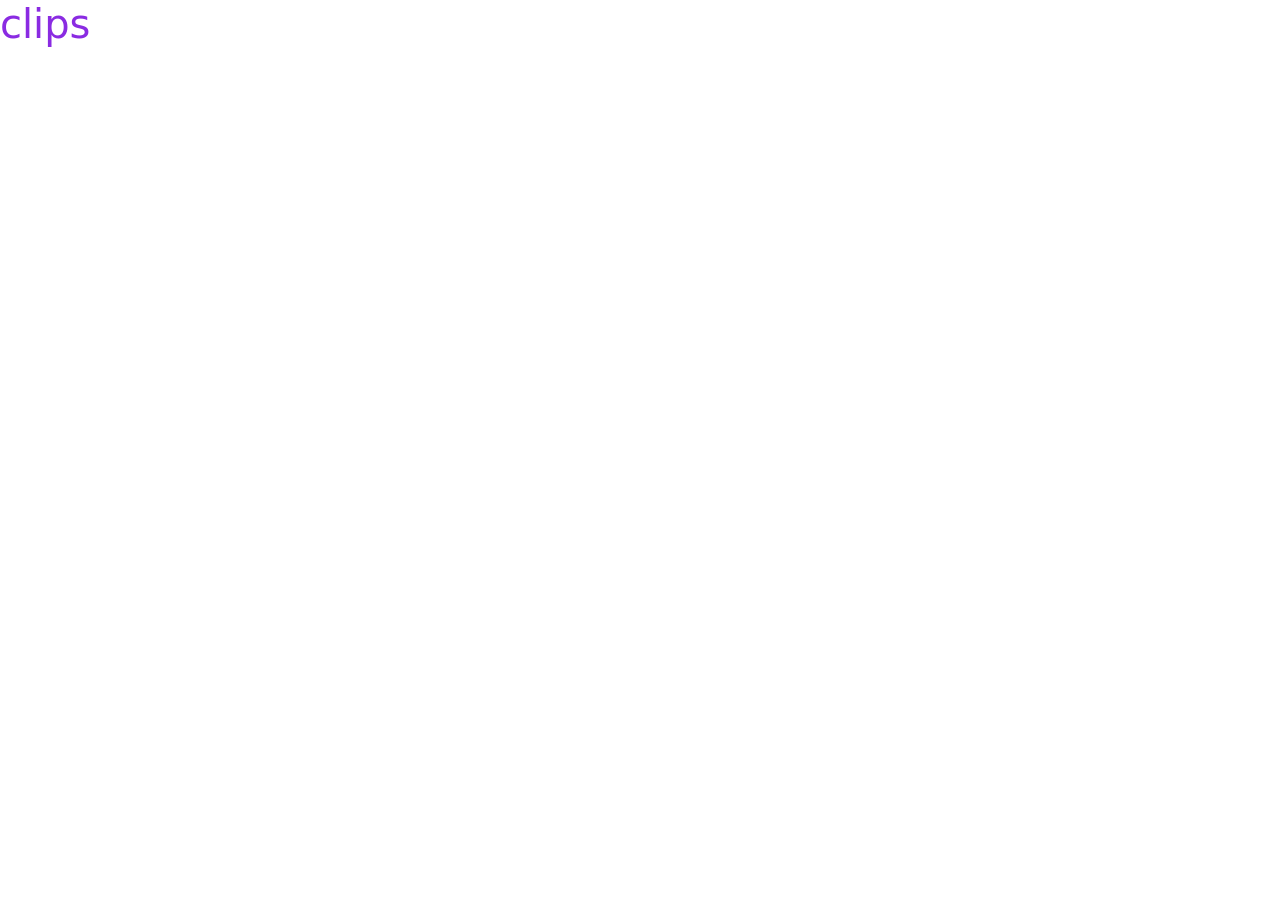
==== clips/index.html @ 9c34f591 "projectstart" ====
<!DOCTYPE html>
<html lang="en">

<head>
    <meta charset="UTF-8">
    <meta name="viewport" content="width=device-width, initial-scale=1.0">
    <title>Isabela Torkamboor</title>
    <meta name="description" content="Text goes here.">
    <link href="https://cdn.jsdelivr.net/npm/bootstrap@5.3.8/dist/css/bootstrap.min.css" rel="stylesheet"
        integrity="sha384-sRIl4kxILFvY47J16cr9ZwB07vP4J8+LH7qKQnuqkuIAvNWLzeN8tE5YBujZqJLB" crossorigin="anonymous">
    <link rel="stylesheet" href="../site/css/style.css">
    <script src="https://cdn.jsdelivr.net/npm/@popperjs/core@2.11.8/dist/umd/popper.min.js"
        integrity="sha384-I7E8VVD/ismYTF4hNIPjVp/Zjvgyol6VFvRkX/vR+Vc4jQkC+hVqc2pM8ODewa9r"
        crossorigin="anonymous"></script>
    <script src="https://cdn.jsdelivr.net/npm/bootstrap@5.3.8/dist/js/bootstrap.min.js"
        integrity="sha384-G/EV+4j2dNv+tEPo3++6LCgdCROaejBqfUeNjuKAiuXbjrxilcCdDz6ZAVfHWe1Y"
        crossorigin="anonymous"></script>
</head>

<body>
    <h1>clips</h1>
</body>

</html>
---- site/css/style.css ----
h1{
    color: blueviolet;
}
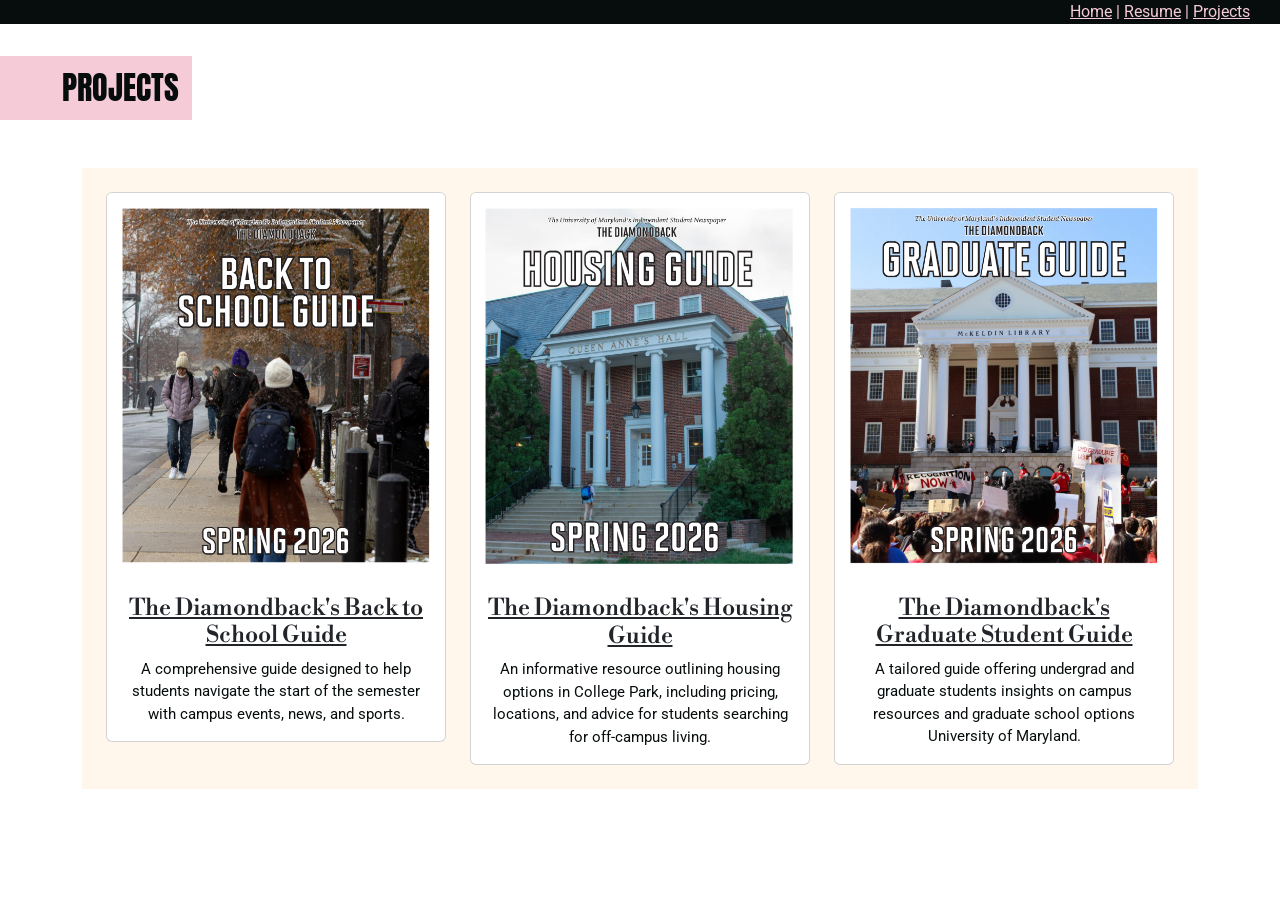
==== commit 8abba61a: "99%" ====
--- a/clips/index.html
+++ b/clips/index.html
@@ -5,7 +5,17 @@
     <meta charset="UTF-8">
     <meta name="viewport" content="width=device-width, initial-scale=1.0">
     <title>Isabela Torkamboor</title>
-    <meta name="description" content="Text goes here.">
+    <meta name="description"
+        content="Hi, I'm Isabela. I'm a sophomore journalism major at the University of Maryland with a passion for writing articles, designing spreads, government, and business.">
+    <link rel="preconnect" href="https://fonts.googleapis.com">
+    <link rel="preconnect" href="https://fonts.gstatic.com" crossorigin>
+    <link
+        href="https://fonts.googleapis.com/css2?family=Anton&family=Newsreader:ital,opsz,wght@0,6..72,200..800;1,6..72,200..800&display=swap"
+        rel="stylesheet">
+    <link href="https://fonts.googleapis.com/css2?family=Libre+Bodoni:ital,wght@0,400..700;1,400..700&display=swap"
+        rel="stylesheet">
+    <link href="https://fonts.googleapis.com/css2?family=Roboto:ital,wght@0,100..900;1,100..900&display=swap"
+        rel="stylesheet">
     <link href="https://cdn.jsdelivr.net/npm/bootstrap@5.3.8/dist/css/bootstrap.min.css" rel="stylesheet"
         integrity="sha384-sRIl4kxILFvY47J16cr9ZwB07vP4J8+LH7qKQnuqkuIAvNWLzeN8tE5YBujZqJLB" crossorigin="anonymous">
     <link rel="stylesheet" href="../site/css/style.css">
@@ -18,7 +28,66 @@
 </head>
 
 <body>
-    <h1>clips</h1>
+    <div class="navigation">
+        <nav>
+            <a href="../">Home</a> |
+            <a href="../resume/">Resume</a> |
+            <a href="#">Projects</a> 
+        </nav>
+    </div>
+    <h2>Projects</h2>
+    <div class="container my-5">
+        <div class="cream-box p-4">
+            <div class="row g-4">
+
+                <!-- Proj 1 -->
+                <div class="col-md-4">
+                    <div class="card">
+                        <a href="https://dbknews.com/2026/01/29/spring-2026-back-to-school-guide/" target="_blank">
+                            <img src="/site/img/Diamond1.png" class="card-img-top" alt="Back to School Guide">
+                        </a>
+                        <div class="card-body">
+                            <h3 class="card-title">The Diamondback's Back to School Guide</h3>
+                            <p class="card-text">
+                                A comprehensive guide designed to help students navigate the start of the semester with campus events, news, and sports.
+                            </p>
+                        </div>
+                    </div>
+                </div>
+
+                <!-- Proj 2 -->
+                <div class="col-md-4">
+                    <div class="card">
+                        <a href="https://dbknews.com/2026/02/15/housing-guide-college-park-umd/" target="_blank">
+                            <img src="/site/img/Diamond2.png" class="card-img-top" alt="Housing Guide">
+                        </a>
+                        <div class="card-body">
+                            <h3 class="card-title">The Diamondback's Housing Guide</h3>
+                            <p class="card-text">
+                                An informative resource outlining housing options in College Park, including pricing, locations, and advice for students searching for off-campus living.
+                            </p>
+                        </div>
+                    </div>
+                </div>
+
+                <!-- Proj 3 -->
+                <div class="col-md-4">
+                    <div class="card">
+                        <a href="https://dbknews.com/2026/02/23/spring-graduate-student-guide-2026/" target="_blank">
+                            <img src="/site/img/Diamond3.png" class="card-img-top" alt="Graduate Student Guide">
+                        </a>
+                        <div class="card-body">
+                            <h3 class="card-title">The Diamondback's Graduate Student Guide</h3>
+                            <p class="card-text">
+                               A tailored guide offering undergrad and graduate students insights on campus resources and graduate school options University of Maryland.
+                            </p>
+                        </div>
+                    </div>
+                </div>
+
+            </div>
+        </div>
+    </div>
 </body>
 
 </html>
--- a/site/css/style.css
+++ b/site/css/style.css
@@ -1,3 +1,155 @@
-h1{
-    color: blueviolet;
+/*
+Pink: f5cbd7
+Black: 070d0d
+Cream: fff7ec
+Brown: 442f2a
+ */
+
+.anton-regular {
+    font-family: "Anton", sans-serif;
+    font-weight: 400;
+    font-style: normal;
+}
+
+
+.libre-bodoni-<uniquifier> {
+    font-family: "Libre Bodoni", serif;
+    font-optical-sizing: auto;
+    font-weight: <weight>;
+    font-style: normal;
+}
+
+
+.roboto-<uniquifier> {
+    font-family: "Roboto", sans-serif;
+    font-optical-sizing: auto;
+    font-weight: <weight>;
+    font-style: normal;
+    font-variation-settings:
+        "wdth" 100;
+}
+
+.navigation {
+    background-color: #070d0d;
+    color: #f5cbd7;
+    text-align: right;
+    padding-right: 30px;
+    font-family: "Roboto", sans-serif;
+    font-optical-sizing: auto;
+    font-weight: <weight>;
+    font-style: normal;
+    font-variation-settings:
+        "wdth" 100;
+}
+
+.navigation a {
+    color: #f5cbd7;
+}
+
+
+header {
+    background-color: #070d0d;
+    color: #f5cbd7;
+    font-family: "Anton", sans-serif;
+    font-weight: 400;
+    font-style: normal;
+    text-transform: uppercase;
+    padding-top: 1em;
+    font-size: 70px;
+    text-indent: 15px;
+}
+
+h1 {
+    color: #442f2a;
+    font-family: "Libre Bodoni", serif;
+    font-optical-sizing: auto;
+    font-weight: <weight>;
+    font-style: normal;
+}
+
+p {
+    font-family: "Roboto", sans-serif;
+    font-optical-sizing: auto;
+    font-weight: <weight>;
+    font-style: normal;
+    font-variation-settings:
+        "wdth" 100;
+}
+
+main {
+    margin-top: 2em;
+    margin-left: 3em;
+    margin-right: 3em;
+    margin-bottom: 2em;
+    padding-bottom: 20em;
+}
+
+.intro {
+    display: flex;
+    gap: 40px;
+    padding: 40px;
+}
+
+.intro img {
+    width: 200px;
+    height: auto;
+    margin-left: 40px;
+}
+
+.intro-text {
+    max-width: 500px;
+}
+
+.cream-box {
+  background-color: #fff7ec;
+  padding: 20px;
+}
+
+h2 {
+    background-color: #f5cbd7;
+    color: #070d0d;
+    font-family: "Anton", sans-serif;
+    text-transform: uppercase;
+    width: 2in;             
+    padding: 0.4em;
+    margin-top: 1em;
+    text-align: right;     
+}
+
+.resume-header {
+    font-family: "Libre Bodoni", serif;
+    font-size: 20px;
+    font-weight: 500;
+    border-bottom: 1px solid #f5cbd7;
+    padding-bottom: 4px;
+    color: #442f2a;
+    background-color: #fff7ec;
+}
+
+.resume-details {
+    font-family: "Roboto", sans-serif;
+    margin-top: 8px;
+    padding-left: 18px;
+    font-size: 15px;
+    color: #070d0d;
+}
+
+.resume-details li {
+    margin-bottom: 5px;
+}
+
+
+h3 {
+     font-family: "Libre Bodoni", serif;
+     text-align: center;
+     color: #442f2a;
+     font-size: 23px;
+     text-decoration: underline;
+}
+
+.card-text {
+  font-size: 15px;
+  font-family: "Roboto", sans-serif;
+  color: #070d0d;
+  text-align: center;
 }
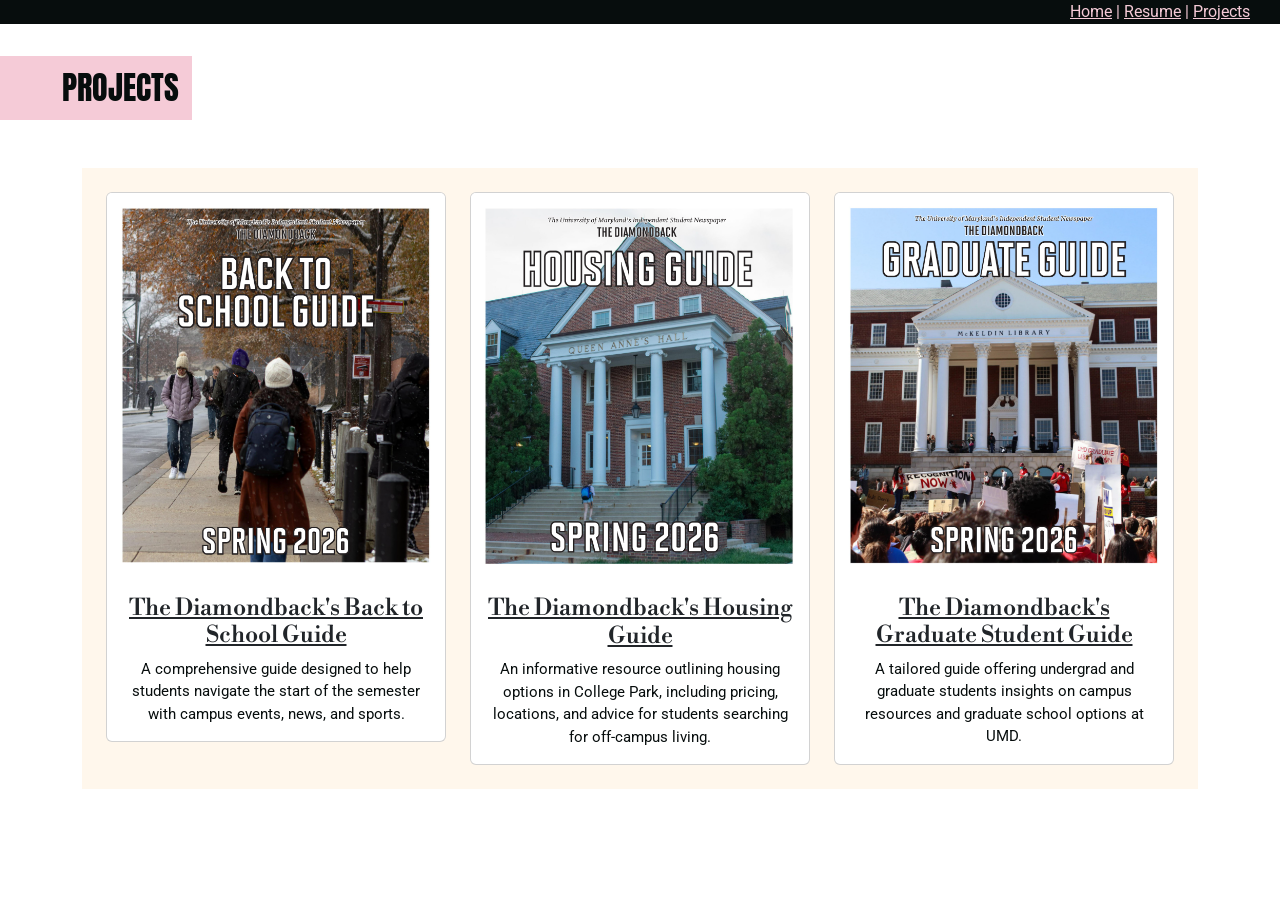
==== commit b05bb020: "done" ====
--- a/clips/index.html
+++ b/clips/index.html
@@ -79,7 +79,7 @@
                         <div class="card-body">
                             <h3 class="card-title">The Diamondback's Graduate Student Guide</h3>
                             <p class="card-text">
-                               A tailored guide offering undergrad and graduate students insights on campus resources and graduate school options University of Maryland.
+                               A tailored guide offering undergrad and graduate students insights on campus resources and graduate school options at UMD.
                             </p>
                         </div>
                     </div>
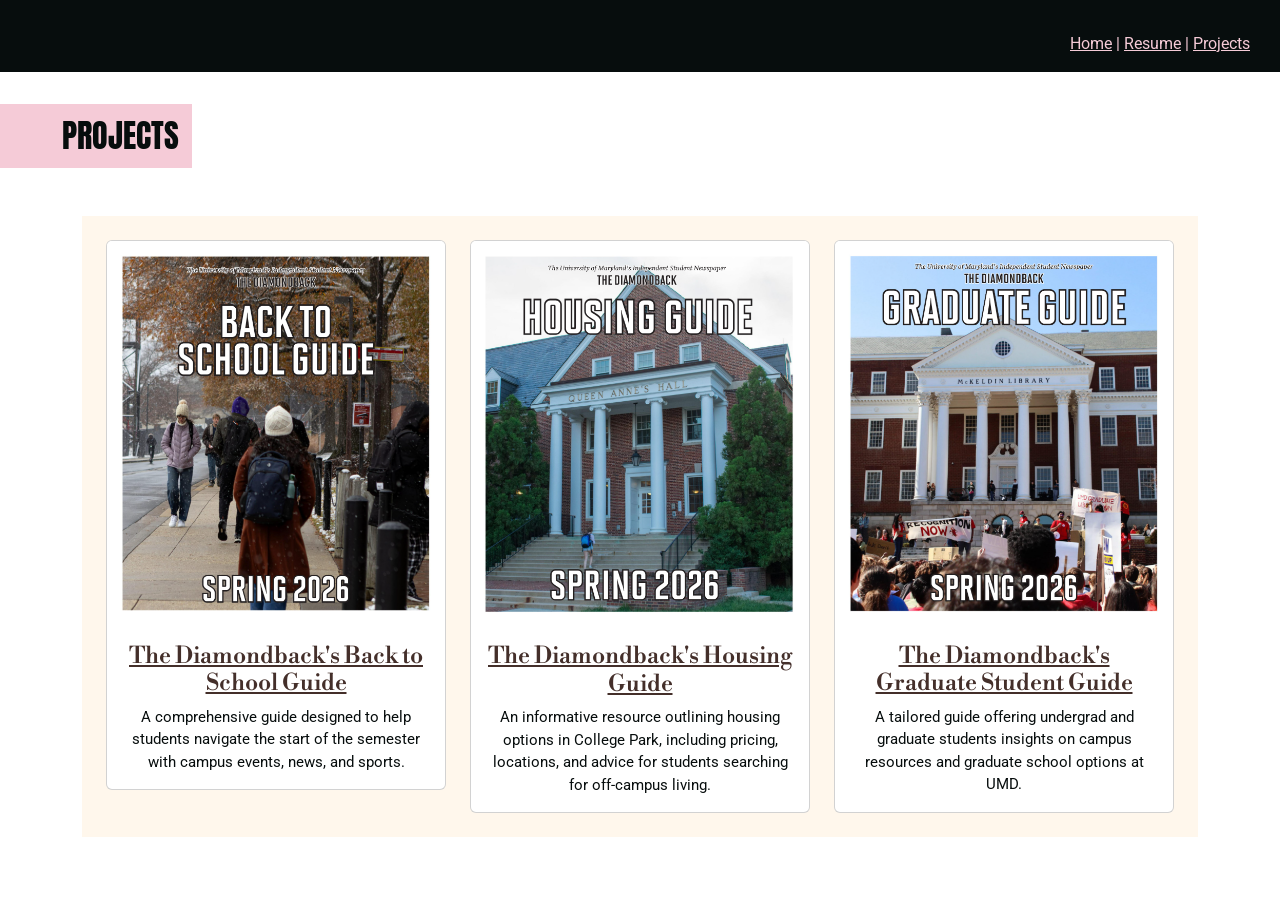
==== commit 3f56ad51: "redo" ====
--- a/clips/index.html
+++ b/clips/index.html
@@ -32,7 +32,7 @@
         <nav>
             <a href="../">Home</a> |
             <a href="../resume/">Resume</a> |
-            <a href="#">Projects</a> 
+            <a href="#">Projects</a>
         </nav>
     </div>
     <h2>Projects</h2>
@@ -44,49 +44,52 @@
                 <div class="col-md-4">
                     <div class="card">
                         <a href="https://dbknews.com/2026/01/29/spring-2026-back-to-school-guide/" target="_blank">
-                            <img src="/site/img/Diamond1.png" class="card-img-top" alt="Back to School Guide">
+                            <img src="/site/img/diamond1.png" class="card-img-top" alt="Back to School Guide">
+                            <div class="card-body">
+                                <h3 class="card-title">The Diamondback's Back to School Guide</h3>
+                                <p class="card-text">
+                                    A comprehensive guide designed to help students navigate the start of the semester
+                                    with campus events, news, and sports.
+                                </p>
                         </a>
-                        <div class="card-body">
-                            <h3 class="card-title">The Diamondback's Back to School Guide</h3>
-                            <p class="card-text">
-                                A comprehensive guide designed to help students navigate the start of the semester with campus events, news, and sports.
-                            </p>
-                        </div>
                     </div>
                 </div>
+            </div>
 
-                <!-- Proj 2 -->
-                <div class="col-md-4">
-                    <div class="card">
-                        <a href="https://dbknews.com/2026/02/15/housing-guide-college-park-umd/" target="_blank">
-                            <img src="/site/img/Diamond2.png" class="card-img-top" alt="Housing Guide">
-                        </a>
+            <!-- Proj 2 -->
+            <div class="col-md-4">
+                <div class="card">
+                    <a href="https://dbknews.com/2026/02/15/housing-guide-college-park-umd/" target="_blank">
+                        <img src="/site/img/diamond2.png" class="card-img-top" alt="Housing Guide">
                         <div class="card-body">
                             <h3 class="card-title">The Diamondback's Housing Guide</h3>
                             <p class="card-text">
-                                An informative resource outlining housing options in College Park, including pricing, locations, and advice for students searching for off-campus living.
+                                An informative resource outlining housing options in College Park, including pricing,
+                                locations, and advice for students searching for off-campus living.
                             </p>
-                        </div>
-                    </div>
+                    </a>
                 </div>
-
-                <!-- Proj 3 -->
-                <div class="col-md-4">
-                    <div class="card">
-                        <a href="https://dbknews.com/2026/02/23/spring-graduate-student-guide-2026/" target="_blank">
-                            <img src="/site/img/Diamond3.png" class="card-img-top" alt="Graduate Student Guide">
-                        </a>
-                        <div class="card-body">
-                            <h3 class="card-title">The Diamondback's Graduate Student Guide</h3>
-                            <p class="card-text">
-                               A tailored guide offering undergrad and graduate students insights on campus resources and graduate school options at UMD.
-                            </p>
-                        </div>
-                    </div>
-                </div>
-
             </div>
         </div>
+
+        <!-- Proj 3 -->
+        <div class="col-md-4">
+            <div class="card">
+                <a href="https://dbknews.com/2026/02/23/spring-graduate-student-guide-2026/" target="_blank">
+                    <img src="/site/img/diamond3.png" class="card-img-top" alt="Graduate Student Guide">
+                    <div class="card-body">
+                        <h3 class="card-title">The Diamondback's Graduate Student Guide</h3>
+                        <p class="card-text">
+                            A tailored guide offering undergrad and graduate students insights on campus resources and
+                            graduate school options at UMD.
+                        </p>
+                </a>
+            </div>
+        </div>
+    </div>
+
+    </div>
+    </div>
     </div>
 </body>
 
--- a/site/css/style.css
+++ b/site/css/style.css
@@ -5,7 +5,7 @@
 Brown: 442f2a
  */
 
-.anton-regular {
+/*.anton-regular {
     font-family: "Anton", sans-serif;
     font-weight: 400;
     font-style: normal;
@@ -27,22 +27,22 @@
     font-style: normal;
     font-variation-settings:
         "wdth" 100;
+}*/
+
+body {
+    font-family: "Roboto", sans-serif;
+    font-size: 16px;
 }
 
-.navigation {
+nav {
     background-color: #070d0d;
     color: #f5cbd7;
+    padding: 2em 2em 1em;
     text-align: right;
     padding-right: 30px;
-    font-family: "Roboto", sans-serif;
-    font-optical-sizing: auto;
-    font-weight: <weight>;
-    font-style: normal;
-    font-variation-settings:
-        "wdth" 100;
 }
 
-.navigation a {
+nav a {
     color: #f5cbd7;
 }
 
@@ -51,29 +51,14 @@
     background-color: #070d0d;
     color: #f5cbd7;
     font-family: "Anton", sans-serif;
-    font-weight: 400;
-    font-style: normal;
     text-transform: uppercase;
-    padding-top: 1em;
-    font-size: 70px;
+    font-size: 4.375em;
     text-indent: 15px;
 }
 
 h1 {
     color: #442f2a;
     font-family: "Libre Bodoni", serif;
-    font-optical-sizing: auto;
-    font-weight: <weight>;
-    font-style: normal;
-}
-
-p {
-    font-family: "Roboto", sans-serif;
-    font-optical-sizing: auto;
-    font-weight: <weight>;
-    font-style: normal;
-    font-variation-settings:
-        "wdth" 100;
 }
 
 main {
@@ -84,25 +69,13 @@
     padding-bottom: 20em;
 }
 
-.intro {
-    display: flex;
-    gap: 40px;
-    padding: 40px;
-}
-
-.intro img {
-    width: 200px;
-    height: auto;
-    margin-left: 40px;
-}
-
-.intro-text {
-    max-width: 500px;
+.homepage {
+    margin: 4em auto;
 }
 
 .cream-box {
   background-color: #fff7ec;
-  padding: 20px;
+  padding: 1.25em;
 }
 
 h2 {
@@ -118,7 +91,7 @@
 
 .resume-header {
     font-family: "Libre Bodoni", serif;
-    font-size: 20px;
+    font-size: 1.25em;
     font-weight: 500;
     border-bottom: 1px solid #f5cbd7;
     padding-bottom: 4px;
@@ -127,7 +100,6 @@
 }
 
 .resume-details {
-    font-family: "Roboto", sans-serif;
     margin-top: 8px;
     padding-left: 18px;
     font-size: 15px;
@@ -149,7 +121,11 @@
 
 .card-text {
   font-size: 15px;
-  font-family: "Roboto", sans-serif;
   color: #070d0d;
   text-align: center;
+}
+
+.card a{
+    text-decoration: none;
+    color: #442f2a;
 }
